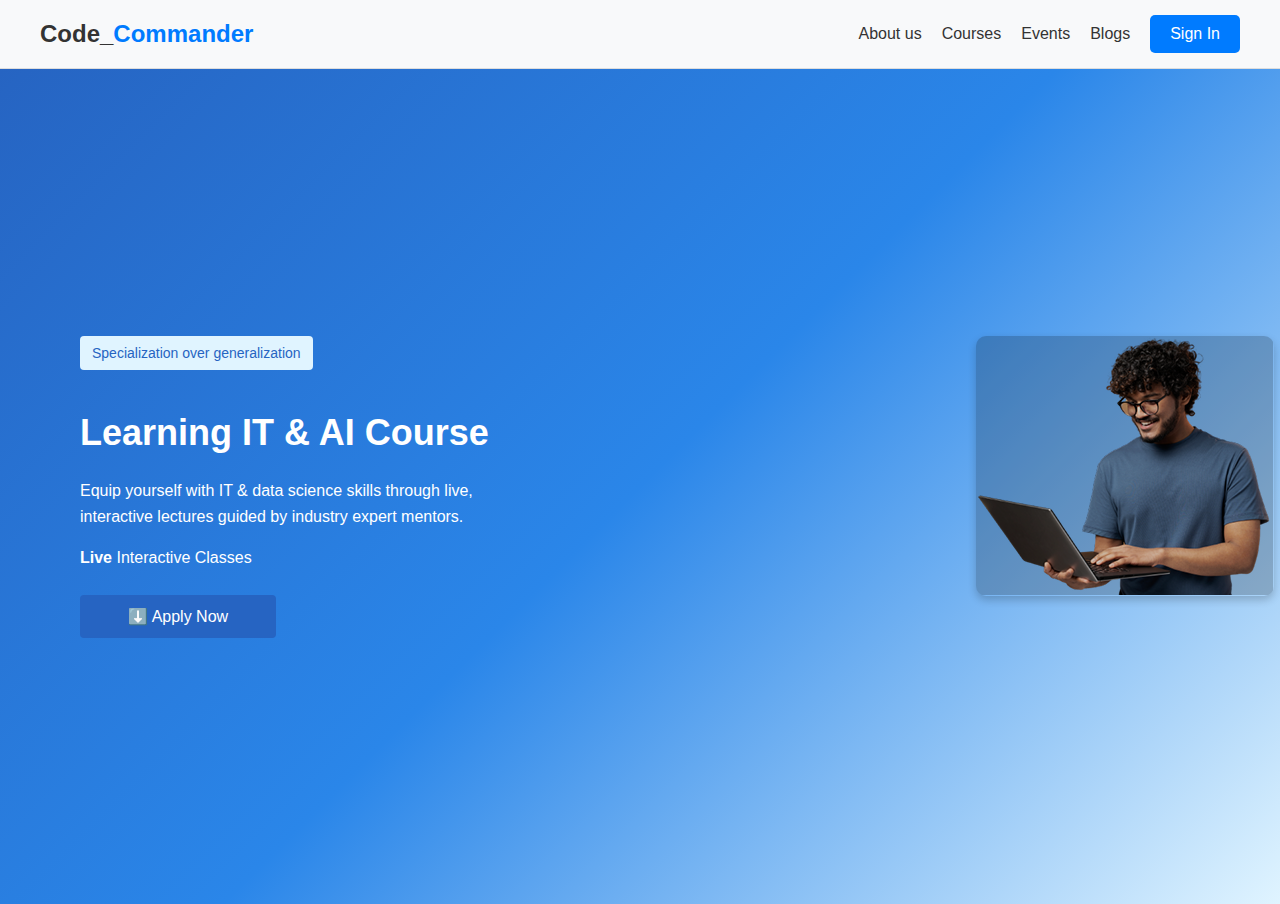
==== index.html @ e290765a "Add files via upload" ====
<!DOCTYPE html>
<html lang="en">
<head>
  <meta charset="UTF-8" />
  <meta name="viewport" content="width=device-width, initial-scale=1.0" />
  <title>My_Tutor - Advanced Data Science Course</title>
  <link rel="stylesheet" href="style.css" />
</head>
<body>

<!-- Header Section -->
<header>
  <div class="container header">
    <div class="logo">Code_<span>Commander</span></div>
    <nav style="white-space: nowrap;">
      <a href="#about">About us</a>
      <a href="#courses">Courses</a>
      <a href="#events">Events</a>
      <a href="#blogs">Blogs</a>
      <button onclick="location.href='signin.html'" class="btn-main">Sign In</button>
    </nav>
  </div>
</header>

<!-- Main Section -->
<section class="main">
  <div class="main-content">
    <div class="main-left">
      <div class="tag">Specialization over generalization</div>
      <h1>Learning IT & AI Course</h1>
      <p>
        Equip yourself with IT  & data science skills through live, <br> interactive lectures guided by industry expert mentors.
      </p>
      <p><span class="highlight">Live</span> <span>Interactive Classes</span></p>
      <button onclick="location.href='form.html'" class="btn-main">⬇️ Apply Now </button>
    </div>
    
    <div class="main-right">
        <img src="man-wearing-t-shirt-gesturing.png" alt=""  class="image">
    </div>
</section>
</body>
</html>
---- style.css ----
/* General Reset */
body {
    margin: 0;
    font-family: Arial, sans-serif;
    line-height: 1.6;
    width: 100%;
}

/* Header Section */
header {
    background-color: #f8f9fa; /* Light background for the header */
    padding: 15px 0;
    border-bottom: 1px solid #ddd;
}

.container.header {
    display: flex;
    justify-content: space-between;
    align-items: center;
    max-width: 1200px;
    margin: 0 auto;
    padding: 0 20px;
}

.logo {
    font-size: 1.5rem;
    font-weight: bold;
    color: #333;
}

.logo span {
    color: #007bff; /* Highlighted color for "Tutor" */
}

nav {
    display: flex;
    align-items: center;
    gap: 20px; /* Space between links */
}

nav a {
    text-decoration: none;
    color: #333;
    font-size: 1rem;
    transition: color 0.3s ease;
}

nav a:hover {
    color: #007bff; /* Hover effect for links */
}

.btn-main {
    display: inline-block;
    background-color: #007bff;
    color: #fff;
    border: none;
    padding: 10px 20px;
    font-size: 1rem;
    border-radius: 5px;
    transition: background-color 0.3s ease;
    text-align: center;
}

.btn-main:hover {
    background-color: #0056b3;
}

/* Hero Section */

.main {
    background: linear-gradient(135deg, #2664c2, #2a86e9, #e0f4ff);      
    display: flex;
    align-items: center;
    justify-content: space-between;
    padding: 80px;
    height: 75vh;
    overflow-y: hidden;
  }
  
  .main-content {
    display: flex;
    color: white;
    gap: 40px;
  }
  .main-left .tag {
    background-color: #e0f4ff;
    color: #2664c2;
    padding: 6px 12px;
    display: inline-block;
    font-size: 14px;
    border-radius: 4px;
    margin-bottom: 10px;
  }
  
  .main-left h1 {
    font-size: 36px;
    margin-bottom: 10px;
    color: white;
  }
  
  .main-left p {
    font-size: 16px;
    margin-bottom: 8px;
  }
  
  .main-left .highlight {
    color: white;
    font-weight: bold;
  }
  
  .main-left .btn-main {
    background-color: #2664c2;
    color: #fff;
    padding: 12px 24px;
    border: none;
    border-radius: 4px;
    cursor: pointer;
    margin-top: 16px;
    transition: background-color 0.3s ease;
  }
  
  .main-left .btn-main:hover {
    background-color: #1e4e92;
  }
  
  /* Hero Right */

  .image{
   margin-left: 150%;
    border-radius: 10px;
    box-shadow: 0 4px 8px rgba(0 , 0 , 0, 0.2);
    width: fit-content;
  }

  /* sign in */
  /* Center the auth-container */
#auth-container {
  display: flex;
  flex-direction: column;
  align-items: center;
  justify-content: center;
  width: 50%;
  max-width: 400px;
  margin: 0 auto;
  padding: 10px;
  background-color: #f8f9fa; /* Light background for the container */
  border-radius: 10px;
  box-shadow: 0 4px 6px rgba(0, 0, 0, 0.1);
  position: absolute;
  top: 50%;
  left: 50%;
  transform: translate(-50%, -50%);
}

#auth-container h2 {
  margin-bottom: 20px;
  font-size: 24px;
  color: #2664C2;
}

#auth-container input {
  width: 60%;
  padding: 10px;
  margin-bottom: 15px;
  border: 1px solid #ddd;
  border-radius: 5px;
  font-size: 16px;
}

#auth-container button {
  display: block; /* Ensure buttons stack vertically */
  width: 60%; /* Adjust width for better alignment */
  padding: 10px;
  margin: 10px auto; /* Add space between buttons and center them */
  background-color: #007bff;
  color: #fff;
  border: none;
  border-radius: 5px;
  font-size: 16px;
  text-align: center; /* Center the text inside the button */
  cursor: pointer;
  transition: background-color 0.3s ease;
}

#auth-container button:hover {
  background-color: #0056b3;
}

#auth-container p {
  margin-top: 10px;
  font-size: 14px;
  color: #555;
}

#auth-container a {
  color: #007bff;
  text-decoration: none;
}

#auth-container a:hover {
  text-decoration: underline;
}
  
/* Form Page Styling */
#formPage {
  max-width: 600px;
  height: 90%;
  margin: 50px auto;
  padding: 40px;
  background: #f4f4f4;
  border-radius: 10px;
  box-shadow: 0 0 10px rgba(0, 0, 0, 0.1);
}

#formPage h2 {
  text-align: center;
  color: #2664c2;
}

#studentForm {
  display: flex;
  flex-wrap: wrap;
  justify-content: space-between;
}

#studentForm div {
  width: 48%;
  margin-bottom: 15px;
}

#studentForm .full-width {
  width: 100%;
}

label {
  display: block;
  font-weight: bold;
  color: #333;
  margin-bottom: 5px;
}

input, select {
  width: 100%;
  padding: 8px;
  border: 1px solid #ccc;
  border-radius: 5px;
  color: #333;
}
input:focus, select:focus {
  outline: 2px solid #2664C2; /* Blue outline */
}

button {
  width: 48%;
  padding: 10px;
  border: none;
  border-radius: 5px;
  background: #2664C2;
  color: white;
  cursor: pointer;
}

button:hover {
  background: #1e4e92;
}

/* id card */
#idCard {
  background: #fff;
  border: 2px solid #007bff;
  border-radius: 10px;
  padding: 20px;
  width: 350px;
  box-shadow: 0 4px 8px rgba(0, 0, 0, 0.2);
  margin: 20px auto;
}

#idCard h2 {
  color: #007bff;
  margin-bottom: 20px;
  text-align: center;
}

#idCard img {
  width: 100px;
  height: 100px;
  border-radius: 50%;
  margin-bottom: 15px;
  border: 2px solid #007bff;
  display: block; /* Center the image */
  margin-left: auto; /* Center the image */
  margin-right: auto; /* Center the image */
}

#idCard p {
  margin: 10px 0;
  font-size: 16px;
  color: #333;
  text-align: center; /* Center the text */
}

#idCard button {
  background-color: #007bff;
  color: #fff;
  border: none;
  padding: 10px 20px;
  border-radius: 5px;
  cursor: pointer;
  font-size: 16px;
  margin-top: 15px;
  display: block; /* Center the button */
  margin-left: auto; /* Center the button */
  margin-right: auto; /* Center the button */
}

#idCard button:hover {
  background-color: #0056b3;
}
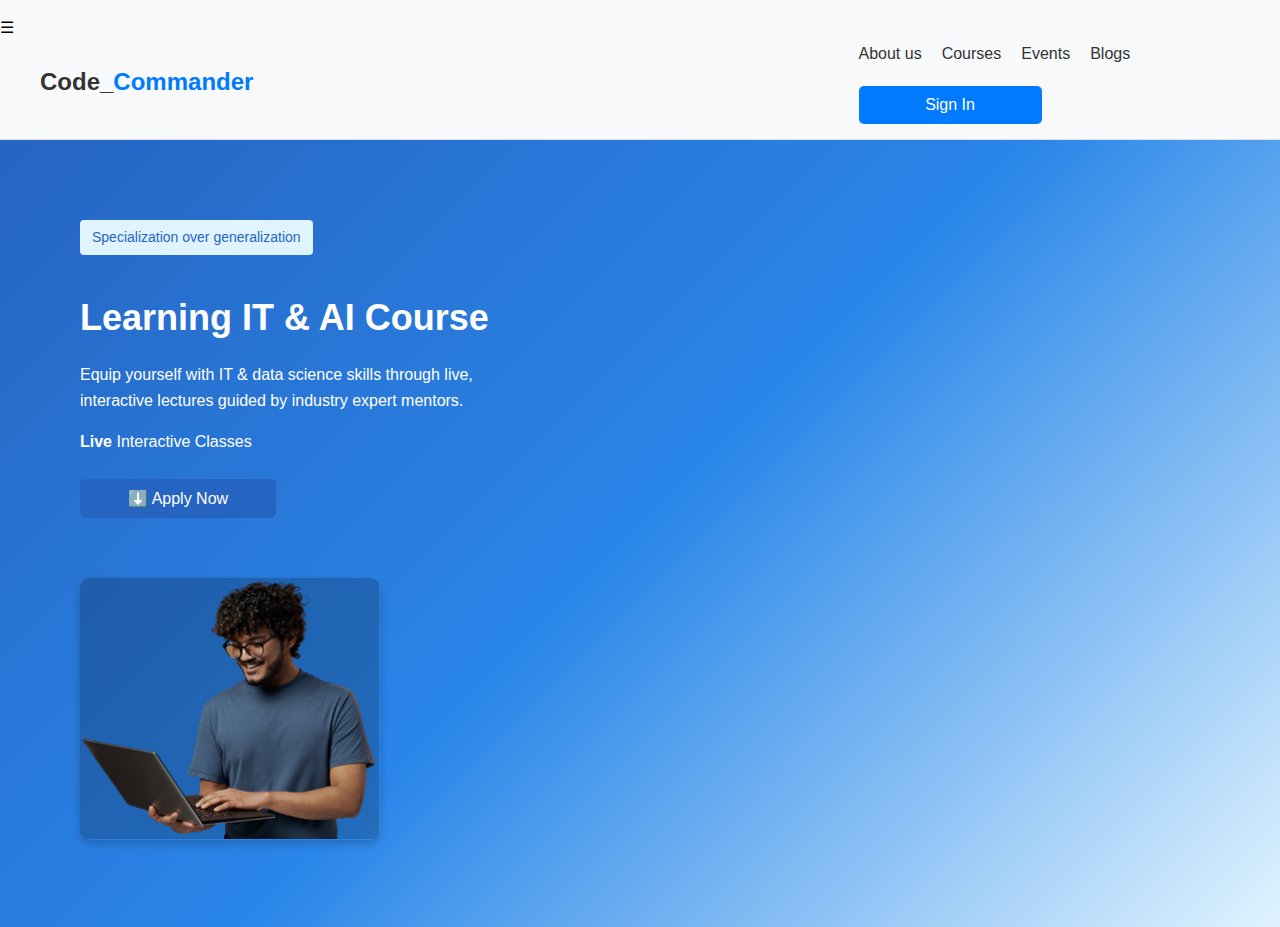
==== commit 3b5d045e: "Update index.html" ====
--- a/index.html
+++ b/index.html
@@ -10,6 +10,8 @@
 
 <!-- Header Section -->
 <header>
+    <!-- Hamburger icon -->
+  <div class="menu-toggle" id="menu-toggle">&#9776;</div>
   <div class="container header">
     <div class="logo">Code_<span>Commander</span></div>
     <nav style="white-space: nowrap;">
@@ -40,4 +42,4 @@
     </div>
 </section>
 </body>
-</html>+</html>
--- a/style.css
+++ b/style.css
@@ -8,7 +8,7 @@
 
 /* Header Section */
 header {
-    background-color: #f8f9fa; /* Light background for the header */
+    background-color: #f8f9fa;
     padding: 15px 0;
     border-bottom: 1px solid #ddd;
 }
@@ -20,6 +20,7 @@
     max-width: 1200px;
     margin: 0 auto;
     padding: 0 20px;
+    flex-wrap: wrap;
 }
 
 .logo {
@@ -29,13 +30,14 @@
 }
 
 .logo span {
-    color: #007bff; /* Highlighted color for "Tutor" */
+    color: #007bff;
 }
 
 nav {
     display: flex;
     align-items: center;
-    gap: 20px; /* Space between links */
+    gap: 20px;
+    flex-wrap: wrap;
 }
 
 nav a {
@@ -46,19 +48,19 @@
 }
 
 nav a:hover {
-    color: #007bff; /* Hover effect for links */
+    color: #007bff;
 }
 
 .btn-main {
-    display: inline-block;
     background-color: #007bff;
     color: #fff;
-    border: none;
     padding: 10px 20px;
     font-size: 1rem;
     border-radius: 5px;
+    border: none;
+    text-align: center;
     transition: background-color 0.3s ease;
-    text-align: center;
+    cursor: pointer;
 }
 
 .btn-main:hover {
@@ -66,253 +68,247 @@
 }
 
 /* Hero Section */
-
 .main {
-    background: linear-gradient(135deg, #2664c2, #2a86e9, #e0f4ff);      
-    display: flex;
+    background: linear-gradient(135deg, #2664c2, #2a86e9, #e0f4ff);
+    display: flex;
+    justify-content: space-between;
     align-items: center;
-    justify-content: space-between;
     padding: 80px;
-    height: 75vh;
-    overflow-y: hidden;
-  }
-  
-  .main-content {
-    display: flex;
+    flex-wrap: wrap;
+}
+
+.main-content {
     color: white;
     gap: 40px;
-  }
-  .main-left .tag {
+    display: flex;
+    flex-direction: column;
+}
+
+.main-left .tag {
     background-color: #e0f4ff;
     color: #2664c2;
     padding: 6px 12px;
-    display: inline-block;
     font-size: 14px;
     border-radius: 4px;
+    display: inline-block;
     margin-bottom: 10px;
-  }
-  
-  .main-left h1 {
+}
+
+.main-left h1 {
     font-size: 36px;
     margin-bottom: 10px;
     color: white;
-  }
-  
-  .main-left p {
+}
+
+.main-left p {
     font-size: 16px;
     margin-bottom: 8px;
-  }
-  
-  .main-left .highlight {
+}
+
+.main-left .highlight {
     color: white;
     font-weight: bold;
-  }
-  
-  .main-left .btn-main {
+}
+
+.main-left .btn-main {
     background-color: #2664c2;
-    color: #fff;
-    padding: 12px 24px;
-    border: none;
-    border-radius: 4px;
-    cursor: pointer;
     margin-top: 16px;
-    transition: background-color 0.3s ease;
-  }
-  
-  .main-left .btn-main:hover {
+}
+
+.main-left .btn-main:hover {
     background-color: #1e4e92;
-  }
-  
-  /* Hero Right */
-
-  .image{
-   margin-left: 150%;
+}
+
+.image {
+    max-width: 300px;
+    width: 100%;
+    margin-top: 20px;
     border-radius: 10px;
     box-shadow: 0 4px 8px rgba(0 , 0 , 0, 0.2);
-    width: fit-content;
-  }
-
-  /* sign in */
-  /* Center the auth-container */
+}
+
+/* Sign In Section */
 #auth-container {
-  display: flex;
-  flex-direction: column;
-  align-items: center;
-  justify-content: center;
-  width: 50%;
-  max-width: 400px;
-  margin: 0 auto;
-  padding: 10px;
-  background-color: #f8f9fa; /* Light background for the container */
-  border-radius: 10px;
-  box-shadow: 0 4px 6px rgba(0, 0, 0, 0.1);
-  position: absolute;
-  top: 50%;
-  left: 50%;
-  transform: translate(-50%, -50%);
+    max-width: 400px;
+    margin: 50px auto;
+    padding: 20px;
+    background-color: #f8f9fa;
+    border-radius: 10px;
+    box-shadow: 0 4px 6px rgba(0, 0, 0, 0.1);
+    text-align: center;
 }
 
 #auth-container h2 {
-  margin-bottom: 20px;
-  font-size: 24px;
-  color: #2664C2;
-}
-
-#auth-container input {
-  width: 60%;
-  padding: 10px;
-  margin-bottom: 15px;
-  border: 1px solid #ddd;
-  border-radius: 5px;
-  font-size: 16px;
-}
-
+    color: #2664C2;
+    margin-bottom: 20px;
+}
+
+#auth-container input,
 #auth-container button {
-  display: block; /* Ensure buttons stack vertically */
-  width: 60%; /* Adjust width for better alignment */
-  padding: 10px;
-  margin: 10px auto; /* Add space between buttons and center them */
-  background-color: #007bff;
-  color: #fff;
-  border: none;
-  border-radius: 5px;
-  font-size: 16px;
-  text-align: center; /* Center the text inside the button */
-  cursor: pointer;
-  transition: background-color 0.3s ease;
+    width: 100%;
+    padding: 10px;
+    font-size: 16px;
+    margin-bottom: 15px;
+    border-radius: 5px;
+    border: 1px solid #ddd;
+}
+
+#auth-container button {
+    background-color: #007bff;
+    color: white;
+    cursor: pointer;
+    border: none;
 }
 
 #auth-container button:hover {
-  background-color: #0056b3;
-}
-
-#auth-container p {
-  margin-top: 10px;
-  font-size: 14px;
-  color: #555;
+    background-color: #0056b3;
 }
 
 #auth-container a {
-  color: #007bff;
-  text-decoration: none;
+    color: #007bff;
+    text-decoration: none;
+    font-size: 14px;
 }
 
 #auth-container a:hover {
-  text-decoration: underline;
-}
-  
-/* Form Page Styling */
+    text-decoration: underline;
+}
+
+/* Form Section */
 #formPage {
-  max-width: 600px;
-  height: 90%;
-  margin: 50px auto;
-  padding: 40px;
-  background: #f4f4f4;
-  border-radius: 10px;
-  box-shadow: 0 0 10px rgba(0, 0, 0, 0.1);
+    max-width: 600px;
+    margin: 50px auto;
+    padding: 40px;
+    background: #f4f4f4;
+    border-radius: 10px;
+    box-shadow: 0 0 10px rgba(0, 0, 0, 0.1);
 }
 
 #formPage h2 {
-  text-align: center;
-  color: #2664c2;
+    text-align: center;
+    color: #2664c2;
 }
 
 #studentForm {
-  display: flex;
-  flex-wrap: wrap;
-  justify-content: space-between;
+    display: flex;
+    flex-wrap: wrap;
+    justify-content: space-between;
 }
 
 #studentForm div {
-  width: 48%;
-  margin-bottom: 15px;
+    width: 48%;
+    margin-bottom: 15px;
 }
 
 #studentForm .full-width {
-  width: 100%;
+    width: 100%;
 }
 
 label {
-  display: block;
-  font-weight: bold;
-  color: #333;
-  margin-bottom: 5px;
+    font-weight: bold;
+    color: #333;
+    display: block;
+    margin-bottom: 5px;
 }
 
 input, select {
-  width: 100%;
-  padding: 8px;
-  border: 1px solid #ccc;
-  border-radius: 5px;
-  color: #333;
-}
+    width: 100%;
+    padding: 8px;
+    border-radius: 5px;
+    border: 1px solid #ccc;
+}
+
 input:focus, select:focus {
-  outline: 2px solid #2664C2; /* Blue outline */
+    outline: 2px solid #2664C2;
 }
 
 button {
-  width: 48%;
-  padding: 10px;
-  border: none;
-  border-radius: 5px;
-  background: #2664C2;
-  color: white;
-  cursor: pointer;
+    background: #2664C2;
+    color: white;
+    border: none;
+    padding: 10px;
+    border-radius: 5px;
+    cursor: pointer;
+    width: 48%;
 }
 
 button:hover {
-  background: #1e4e92;
-}
-
-/* id card */
+    background: #1e4e92;
+}
+
+/* ID Card */
 #idCard {
-  background: #fff;
-  border: 2px solid #007bff;
-  border-radius: 10px;
-  padding: 20px;
-  width: 350px;
-  box-shadow: 0 4px 8px rgba(0, 0, 0, 0.2);
-  margin: 20px auto;
-}
-
-#idCard h2 {
-  color: #007bff;
-  margin-bottom: 20px;
-  text-align: center;
+    background: #fff;
+    border: 2px solid #007bff;
+    border-radius: 10px;
+    padding: 20px;
+    width: 100%;
+    max-width: 350px;
+    margin: 20px auto;
+    box-shadow: 0 4px 8px rgba(0, 0, 0, 0.2);
+    text-align: center;
 }
 
 #idCard img {
-  width: 100px;
-  height: 100px;
-  border-radius: 50%;
-  margin-bottom: 15px;
-  border: 2px solid #007bff;
-  display: block; /* Center the image */
-  margin-left: auto; /* Center the image */
-  margin-right: auto; /* Center the image */
+    width: 100px;
+    height: 100px;
+    border-radius: 50%;
+    margin: 0 auto 15px;
+    border: 2px solid #007bff;
 }
 
 #idCard p {
-  margin: 10px 0;
-  font-size: 16px;
-  color: #333;
-  text-align: center; /* Center the text */
+    font-size: 16px;
+    color: #333;
 }
 
 #idCard button {
-  background-color: #007bff;
-  color: #fff;
-  border: none;
-  padding: 10px 20px;
-  border-radius: 5px;
-  cursor: pointer;
-  font-size: 16px;
-  margin-top: 15px;
-  display: block; /* Center the button */
-  margin-left: auto; /* Center the button */
-  margin-right: auto; /* Center the button */
+    background-color: #007bff;
+    color: #fff;
+    padding: 10px 20px;
+    border-radius: 5px;
+    font-size: 16px;
+    margin-top: 15px;
+    cursor: pointer;
+    border: none;
 }
 
 #idCard button:hover {
-  background-color: #0056b3;
-}+    background-color: #0056b3;
+}
+
+/* Responsive Adjustments */
+@media (max-width: 768px) {
+    .container.header {
+        flex-direction: column;
+        align-items: flex-start;
+    }
+
+    nav {
+        flex-direction: column;
+        gap: 10px;
+    }
+
+    .main {
+        flex-direction: column;
+        padding: 40px;
+    }
+
+    #studentForm div, button {
+        width: 100%;
+    }
+
+    .main-content {
+        align-items: center;
+        text-align: center;
+    }
+
+    .image {
+        margin-left: 0;
+    }
+
+    #idCard img {
+        width: 80px;
+        height: 80px;
+    }
+}
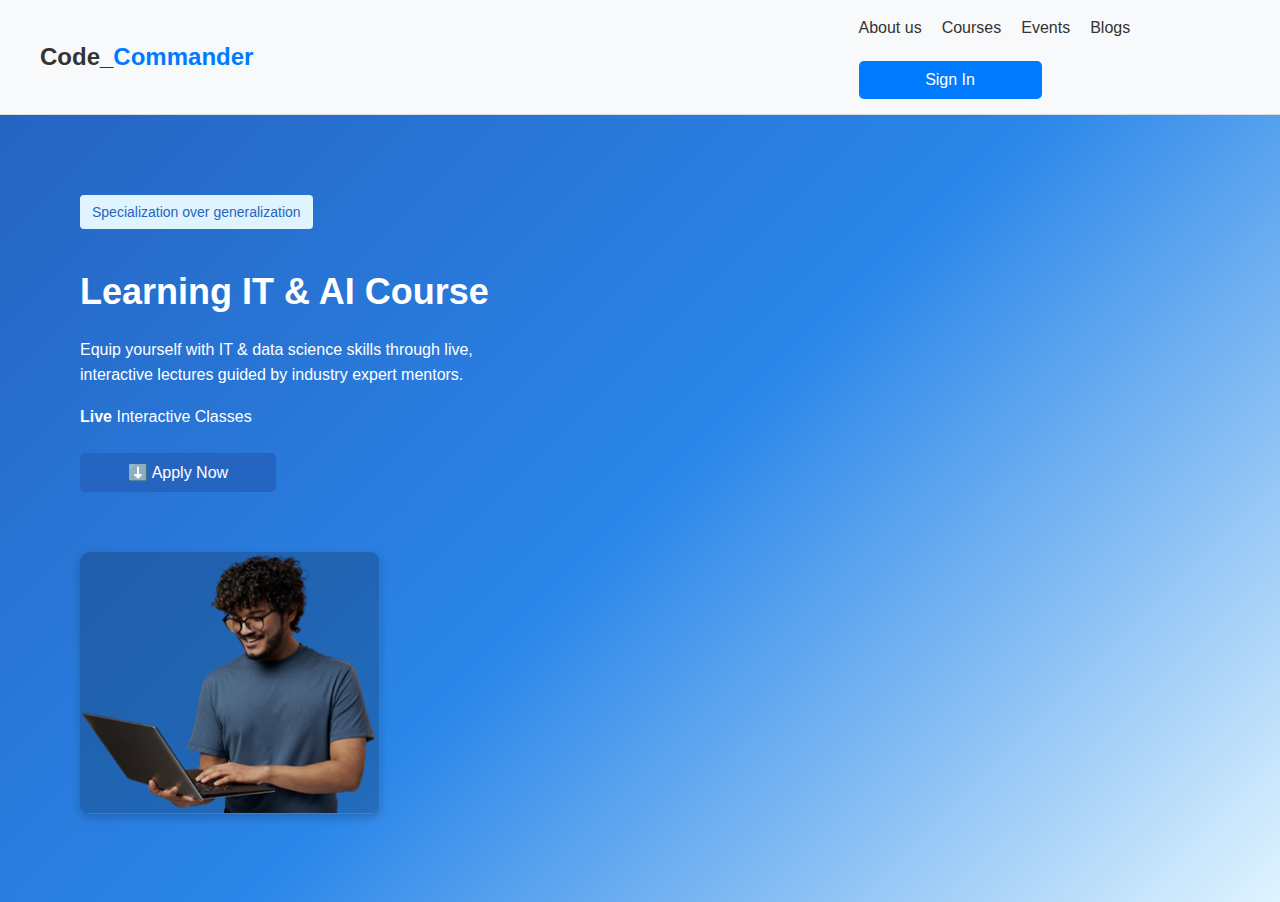
==== commit 7c0fee26: "Update index.html" ====
--- a/index.html
+++ b/index.html
@@ -42,4 +42,14 @@
     </div>
 </section>
 </body>
+    <script>
+  document.addEventListener("DOMContentLoaded", () => {
+    const toggleBtn = document.getElementById("menu-toggle");
+    const nav = document.getElementById("navbar");
+
+    toggleBtn.addEventListener("click", () => {
+      nav.classList.toggle("show");
+    });
+  });
+</script>
 </html>
--- a/style.css
+++ b/style.css
@@ -30,6 +30,12 @@
 }
 
 .logo span {
+    color: #007bff;
+}
+.menu-toggle {
+    display: none;
+    font-size: 28px;
+    cursor: pointer;
     color: #007bff;
 }
 
@@ -285,10 +291,18 @@
     }
 
     nav {
+        display: none;
         flex-direction: column;
-        gap: 10px;
-    }
-
+        width: 100%;
+        background-color: #f8f9fa;
+        padding: 10px 0;
+    }
+    nav.show {
+        display: flex;
+    }
+   .menu-toggle {
+        display: block;
+    }
     .main {
         flex-direction: column;
         padding: 40px;
